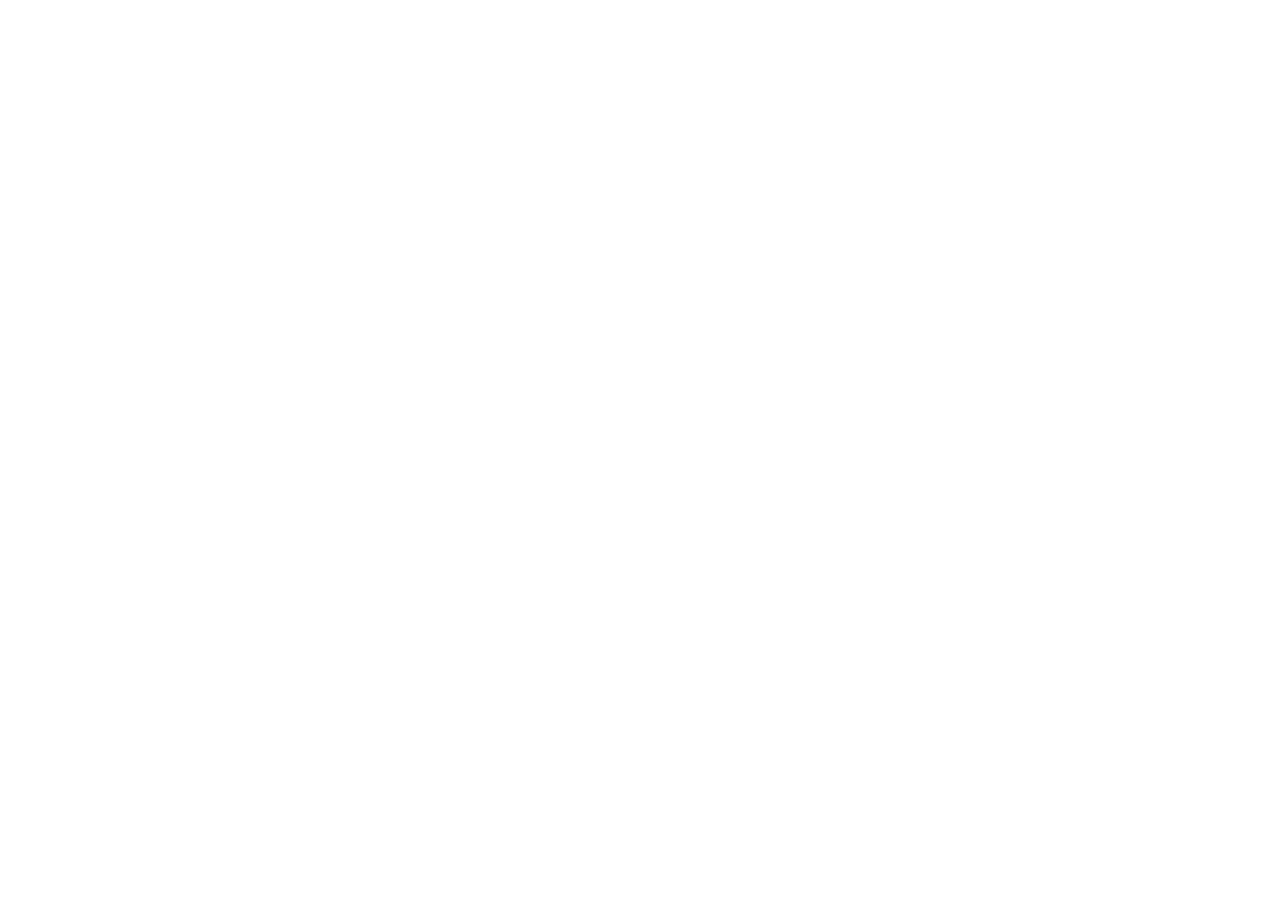
==== index.html @ b7466aca "proyecto replica" ====
<!DOCTYPE html>
<html lang="en">
<head>
    <meta charset="UTF-8">
    <meta name="viewport" content="width=device-width, initial-scale=1.0">
    <title>Document</title>
</head>
<body>
    
</body>
</html>
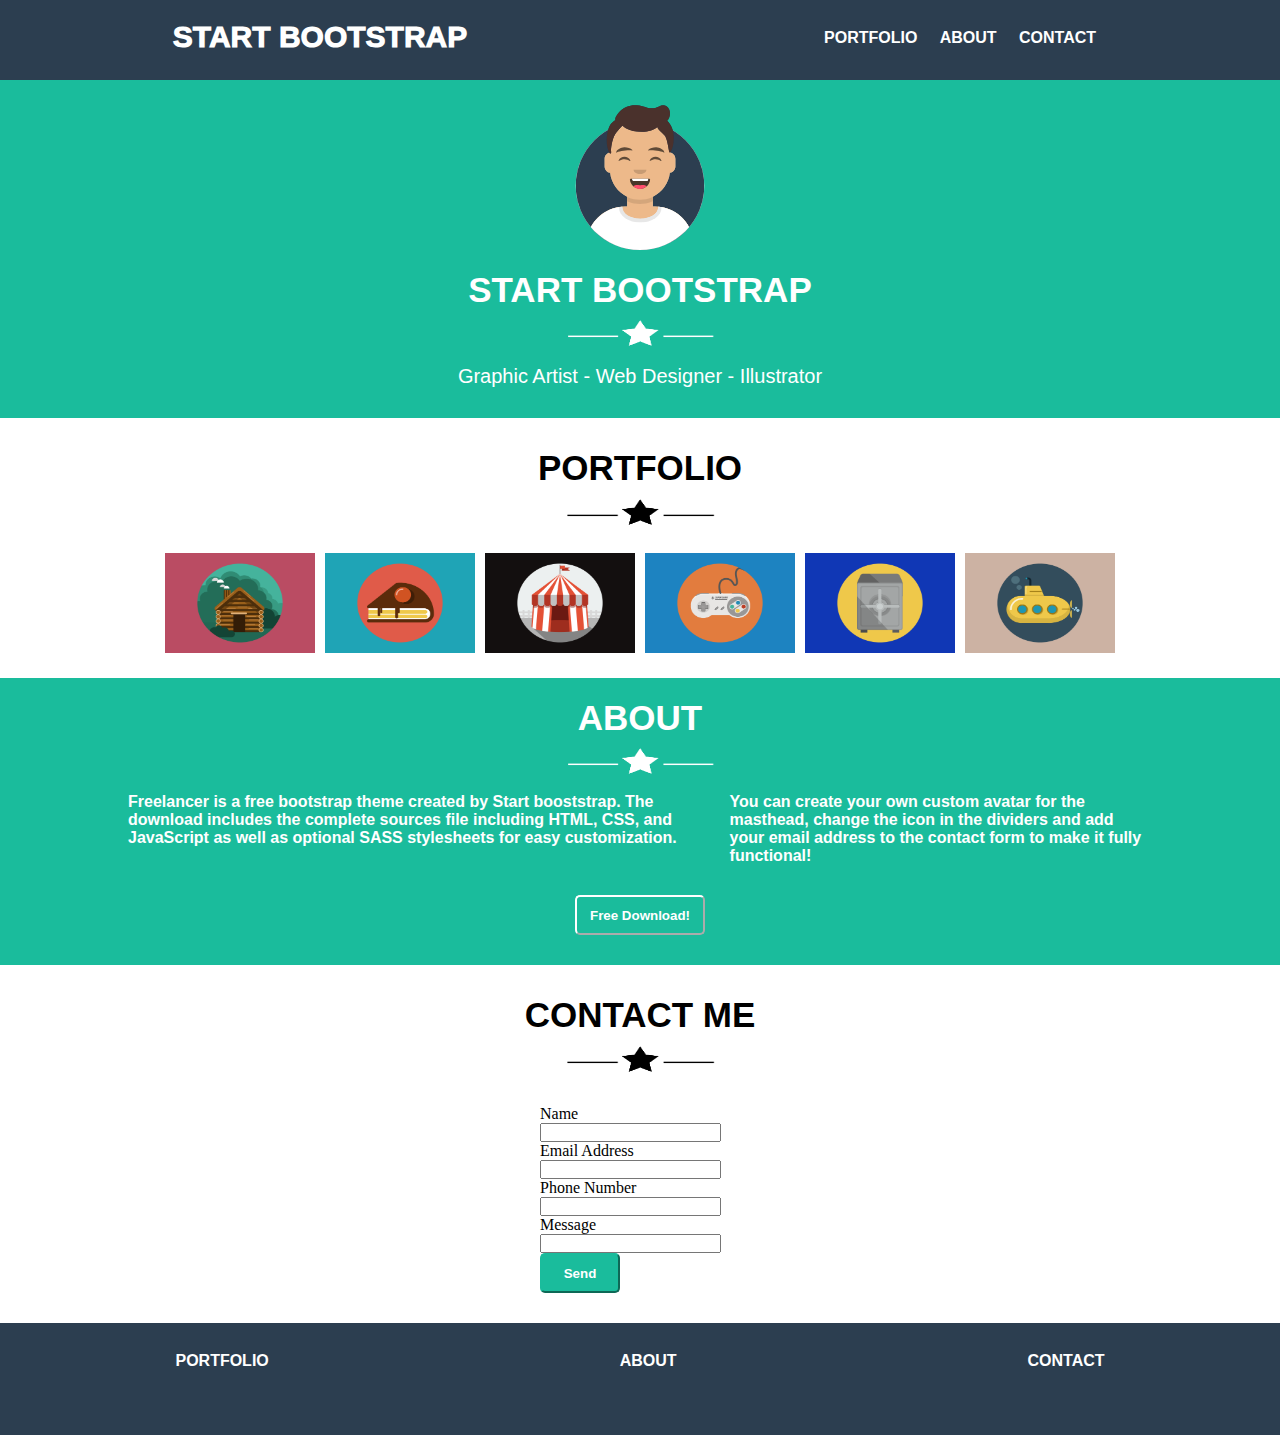
==== commit fd232e5d: "Codigo Actualizado" ====
--- a/index.html
+++ b/index.html
@@ -4,8 +4,78 @@
     <meta charset="UTF-8">
     <meta name="viewport" content="width=device-width, initial-scale=1.0">
     <title>Document</title>
+    <link rel="stylesheet" href="style.css">
 </head>
 <body>
-    
+    <header>
+        <p class="title">
+            START BOOTSTRAP
+        </p>
+        <nav>
+            <ul>
+            <li class="menu"><a href="">PORTFOLIO</a></li>
+            <li class="menu"><a href="">ABOUT</a></li>
+            <li class="menu"><a href="">CONTACT</a></li>
+            </ul>
+        </nav>
+    </header>
+<main>
+    <div class="aqua1">
+        <img src="avataaars.svg" class="avatar">
+        <p class="starttitle">START BOOTSTRAP</p>
+        <img src="LineStar.png" class="starW">
+        <p class="GraphicArtist">Graphic Artist - Web Designer - Illustrator</p>
+    </div>
+ 
+    <div class="blanco1">
+        <h2 class="portfolioH2">PORTFOLIO</h2>
+        <img src="LineStarB.png" class="starB">
+        <div class="imagesT">
+        <img src="cabin.png" height="100px" width="150px">
+        <img src="cake.png" height="100px" width="150px">
+        <img src="circus.png" height="100px" width="150px">
+        <img src="game.png" height="100px" width="150px">
+        <img src="safe.png" height="100px" width="150px">
+        <img src="submarine.png" height="100px" width="150px">
+    </div>
+</div>
+    <div class="aqua2">
+        <h2 class="AboutH2">ABOUT</h2>
+        <img src="LineStar.png" class="starW">
+        <div class="containerP">
+        <p>Freelancer is a free bootstrap theme created by Start booststrap. The download includes the complete sources file including HTML, CSS, and JavaScript as well as optional SASS stylesheets for easy customization.</p>
+        <p>You can create your own custom avatar for the masthead, change the icon in the dividers and add your email address to the contact form to make it fully functional!</p>
+    </div>
+        <button class="buttonDownload">Free Download!</button>
+    </div>
+    <div class="blanco3">
+        <h2 class="contactH2">CONTACT ME</h2>
+        <img src="LineStarB.png" class="starB">
+    </div>
+    <form class="WForm" action="/submit-form.php" method="POST" >
+        <label for="name">Name</label>
+        <input type="text" id="name" name="name" required>
+
+        <label for="email">Email Address</label>
+        <input type="email" id="email" name="email" required>
+
+        <label for="PhoneNumber">Phone Number</label>
+        <input type="PhoneNumber" id="PhoneNumber" name="PhoneNumber" required>
+
+        <label for="Message">Message</label>
+        <input type="Message" id="Message" name="Message" required>
+
+        <button type="submit" class="submit_button">Send</button>
+    </form>
+</main>
+<footer>
+    <nav>
+        <ul>
+        <li class="menu"><a href="">PORTFOLIO</a></li>
+        <li class="menu"><a href="">ABOUT</a></li>
+        <li class="menu"><a href="">CONTACT</a></li>
+        </ul>
+    </nav>
+</footer>
 </body>
 </html>--- a/style.css
+++ b/style.css
@@ -0,0 +1,200 @@
+* {
+    margin: 0px;
+    padding: 0px;
+}
+
+header {
+    background-color: #2C3E50;
+    min-height: 5rem;
+    display:flex;
+    justify-content: space-around;
+    color: white;
+
+}
+nav ul {
+    display: flex;
+    justify-content: space-around;
+    align-items: center;
+}
+
+nav ul li {
+    margin: 0.7rem;
+    list-style: none;
+    margin-top: 1.8rem;
+}
+
+
+footer {
+    background-color:#2C3E50;
+    min-height: 7rem;
+}
+
+a {
+    text-decoration: none;
+}
+
+h2  {
+    font-size: 35px;
+    text-align: center;
+    font-family: Verdana, Geneva, Tahoma, sans-serif;
+    font-weight: 700;
+    padding-top: 5rem;
+}
+
+.title {
+    font-size: 30px;
+    margin-top: 1.25rem;
+    font-weight: 1000;
+    font-family: Verdana, Geneva, Tahoma, sans-serif;
+}
+
+a {
+    color: white;
+    font-weight: 900;
+    font-family: Verdana, Geneva, Tahoma, sans-serif;
+}
+
+
+.aqua1 {
+    background-color:#1ABC9C;
+    padding-bottom: 30px;
+    min-height: 10rem;
+}
+
+.aqua2 {
+    margin-top: 10px;
+    background-color:#1ABC9C;
+    padding-bottom: 30px;
+    min-height: 10rem;
+}
+
+.blanco1 {
+    background-color: white;
+    padding: 0;
+}
+
+.blanco2 {
+    background-color: white;
+    padding: 0;
+}
+
+.avatar {
+    padding-top: 20px;
+    padding-bottom: 20px;
+    display: block;
+    margin: 0 auto;
+    height: 150px;
+    width: 150px;
+}
+
+.portfolioH2 {
+    padding-top: 30px;
+}
+
+.starttitle {
+    color: white;
+    text-align: center;
+    font-family: Verdana, Geneva, Tahoma, sans-serif;
+    font-weight: 900;
+    font-size: 35px;
+}
+
+.starW {
+    display: block;
+    padding-bottom: 15px;
+    padding-top: 10px;
+    margin: 0 auto;
+    height: 30px;
+    width: 150px;
+}
+
+.starB {
+    display: block;
+    padding-top: 10px;
+    margin: 0 auto;
+    height: 30px;
+    width: 150px;
+}
+
+.GraphicArtist {
+    text-align: center;
+    font-weight: 400;
+    font-size: 20px;
+    font-family: Verdana, Geneva, Tahoma, sans-serif;
+    color: white;
+}
+
+.imagesT {
+    border-radius: 500px;
+    display: flex;
+    flex-wrap: wrap;
+    gap: 10px;
+    justify-content: center;
+    align-items: center;
+    margin-top: 25px;
+    margin-bottom: 25px;
+
+}
+
+.AboutH2 {
+    padding-top: 20px;
+    color: white
+}
+
+
+.buttonDownload {
+    color: white;
+    font-weight: 800;
+    font-family: Verdana, Geneva, Tahoma, sans-serif;
+    display: block;
+    margin: 0 auto;
+    border-color: white;
+    background-color: transparent;
+    border-radius: 5px;
+    width: 130px;
+    height: 40px;
+}
+
+
+
+
+.contactH2 {
+    padding-top: 30px;
+}
+
+
+.containerP {
+padding-bottom: 10px;
+color: white;
+font-family: Verdana, Geneva, Tahoma, sans-serif;
+font-weight: 600;
+display: flex; 
+margin: 0 auto;
+justify-content: space-between;
+width: 80%;
+padding-bottom: 30px;
+gap: 50px;
+}
+
+
+.WForm {
+    background-color: white;
+    padding: 30px;
+    border-radius: 8px;
+    width:200px;
+    margin: 0 auto;
+    text-align: left;
+
+}
+
+.submit_button {
+    font-weight: 800;
+    font-family: Verdana, Geneva, Tahoma, sans-serif;
+    display: block;
+    background-color:#1ABC9C;
+    border-color:#1ABC9C ;
+    border-radius: 5px;
+    width: 80px;
+    height: 40px;
+    color: white;
+}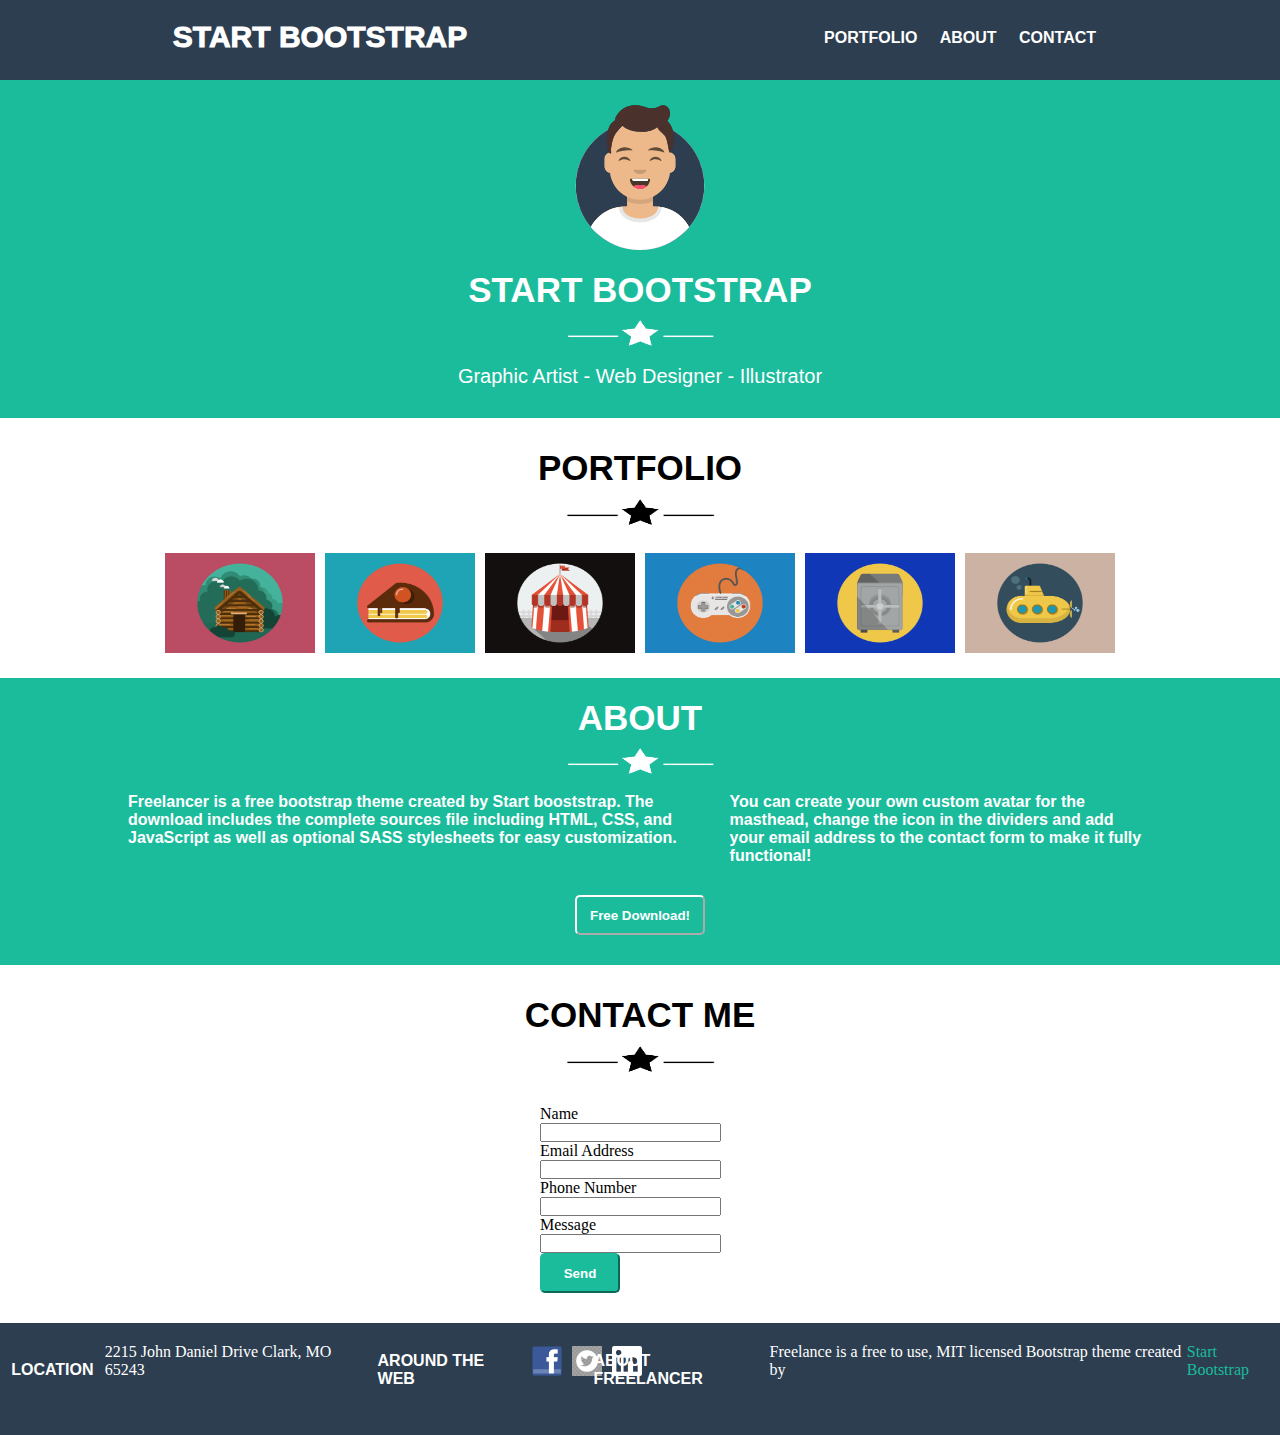
==== commit 31b0fdeb: "Codigo Actualizado" ====
--- a/index.html
+++ b/index.html
@@ -71,9 +71,17 @@
 <footer>
     <nav>
         <ul>
-        <li class="menu"><a href="">PORTFOLIO</a></li>
-        <li class="menu"><a href="">ABOUT</a></li>
-        <li class="menu"><a href="">CONTACT</a></li>
+        <li class="menu"><a href="">LOCATION</a></li>
+        <p class="location1">2215 John Daniel Drive
+            Clark, MO 65243 </p>
+        <li class="menu"><a href="">AROUND THE WEB</a></li>
+        <div class="imglogos">
+            <img src="FB.webp">
+            <img src="twit.webp">
+            <img src="link.webp">
+        </div>
+        <li class="menu"><a href="">ABOUT FREELANCER</a></li>
+        <p class="FreelanceText">Freelance is a free to use, MIT licensed Bootstrap theme created by</p> <p class="FreeLast">Start Bootstrap</p>
         </ul>
     </nav>
 </footer>
--- a/style.css
+++ b/style.css
@@ -125,7 +125,6 @@
 }
 
 .imagesT {
-    border-radius: 500px;
     display: flex;
     flex-wrap: wrap;
     gap: 10px;
@@ -197,4 +196,25 @@
     width: 80px;
     height: 40px;
     color: white;
+}
+
+
+.imglogos {
+    display: flex;
+    height: 30px;
+    width: 50px;
+    gap: 10px;
+}
+
+.location1 {
+    color: white;
+
+}
+
+.FreelanceText {
+    color: white;
+}
+
+.FreeLast {
+    color: #1ABC9C;
 }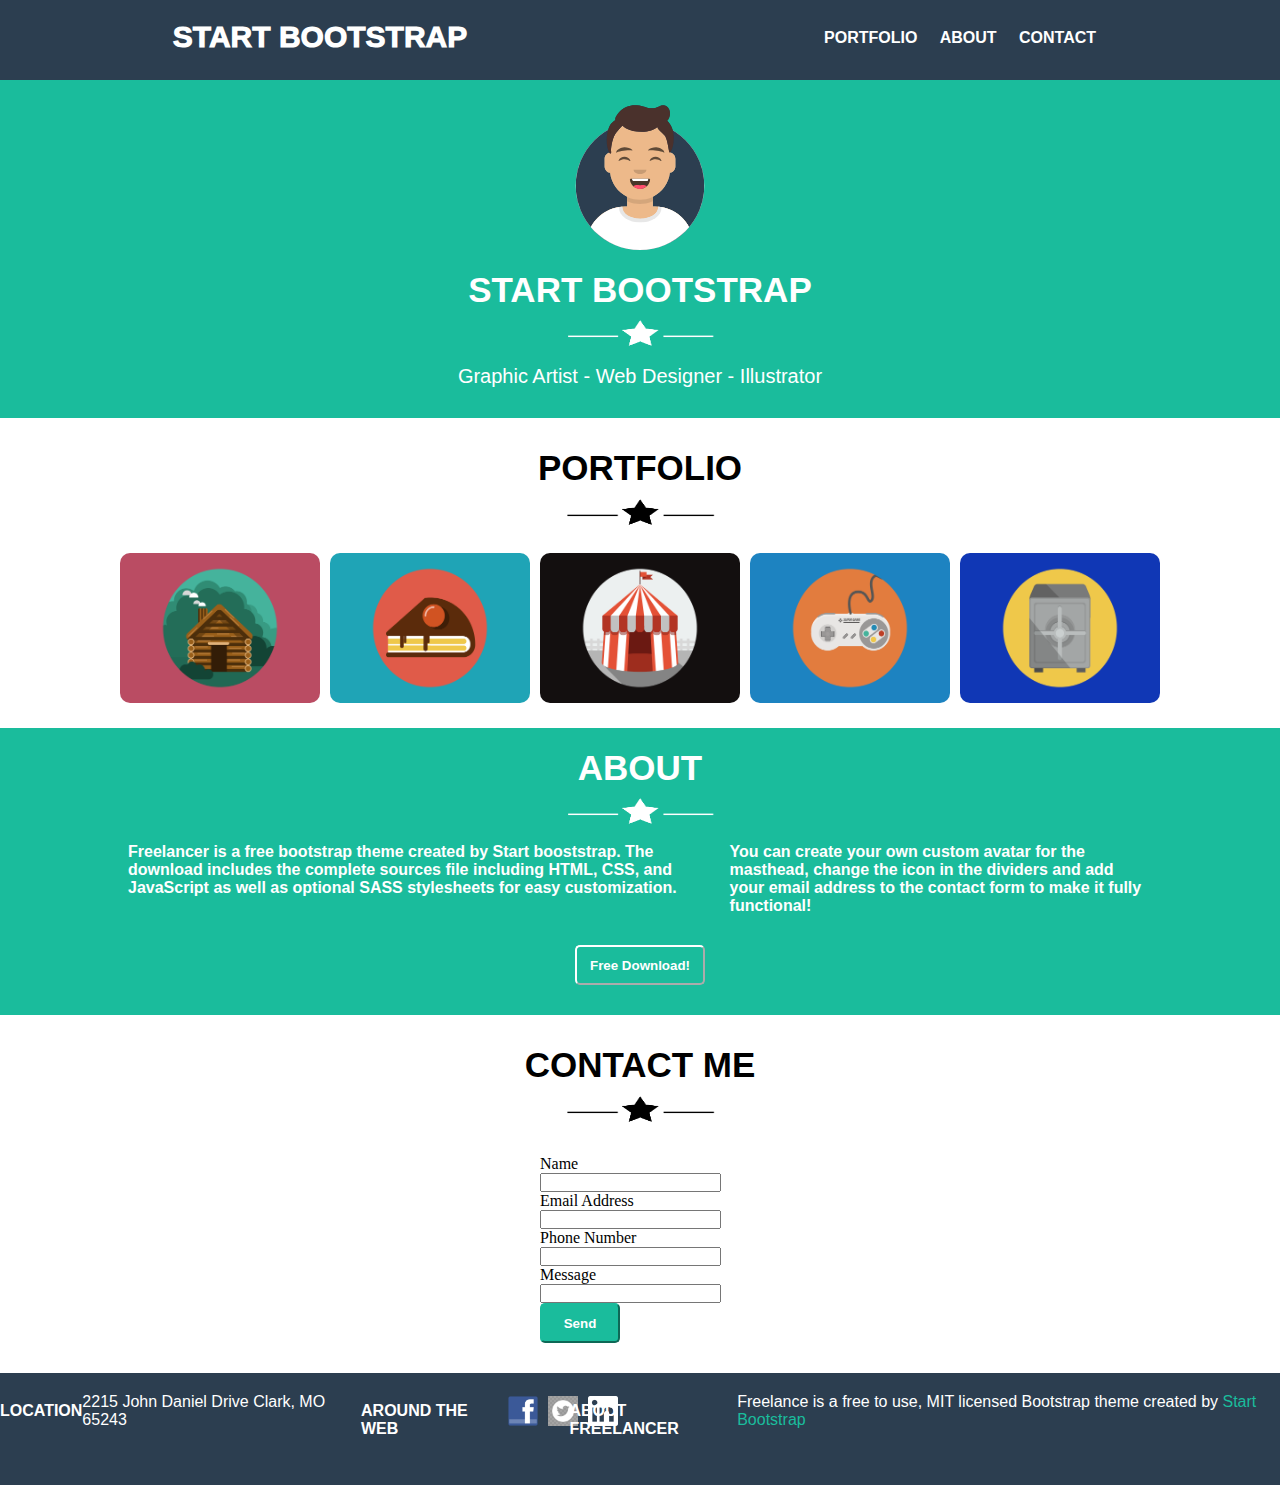
==== commit b0a7bd55: "codigo actualizado" ====
--- a/index.html
+++ b/index.html
@@ -12,10 +12,10 @@
             START BOOTSTRAP
         </p>
         <nav>
-            <ul>
-            <li class="menu"><a href="">PORTFOLIO</a></li>
-            <li class="menu"><a href="">ABOUT</a></li>
-            <li class="menu"><a href="">CONTACT</a></li>
+            <ul class="ul1">
+            <li class="menu1"><a href="">PORTFOLIO</a></li>
+            <li class="menu1"><a href="">ABOUT</a></li>
+            <li class="menu1"><a href="">CONTACT</a></li>
             </ul>
         </nav>
     </header>
@@ -31,12 +31,12 @@
         <h2 class="portfolioH2">PORTFOLIO</h2>
         <img src="LineStarB.png" class="starB">
         <div class="imagesT">
-        <img src="cabin.png" height="100px" width="150px">
-        <img src="cake.png" height="100px" width="150px">
-        <img src="circus.png" height="100px" width="150px">
-        <img src="game.png" height="100px" width="150px">
-        <img src="safe.png" height="100px" width="150px">
-        <img src="submarine.png" height="100px" width="150px">
+        <img src="cabin.png">
+        <img src="cake.png">
+        <img src="circus.png">
+        <img src="game.png">
+        <img src="safe.png"
+        <img src="submarine.png">
     </div>
 </div>
     <div class="aqua2">
@@ -52,7 +52,7 @@
         <h2 class="contactH2">CONTACT ME</h2>
         <img src="LineStarB.png" class="starB">
     </div>
-    <form class="WForm" action="/submit-form.php" method="POST" >
+    <form class="WForm" action="/submit-form.php" method="GET" >
         <label for="name">Name</label>
         <input type="text" id="name" name="name" required>
 
@@ -70,18 +70,17 @@
 </main>
 <footer>
     <nav>
-        <ul>
-        <li class="menu"><a href="">LOCATION</a></li>
-        <p class="location1">2215 John Daniel Drive
-            Clark, MO 65243 </p>
-        <li class="menu"><a href="">AROUND THE WEB</a></li>
+        <ul class="ulfooter">
+        <li class="footerT"><a href="">LOCATION</a></li>
+        <p class="location1">2215 John Daniel Drive Clark, MO 65243 </p>
+        <li class="lifooter"><a href="">AROUND THE WEB</a></li>
         <div class="imglogos">
             <img src="FB.webp">
             <img src="twit.webp">
             <img src="link.webp">
         </div>
-        <li class="menu"><a href="">ABOUT FREELANCER</a></li>
-        <p class="FreelanceText">Freelance is a free to use, MIT licensed Bootstrap theme created by</p> <p class="FreeLast">Start Bootstrap</p>
+        <li class="lifooter"><a href="">ABOUT FREELANCER</a></li>
+        <p class="FreelanceText">Freelance is a free to use, MIT licensed Bootstrap theme created by <span style="color: #1ABC9C";>Start Bootstrap</span>
         </ul>
     </nav>
 </footer>
--- a/style.css
+++ b/style.css
@@ -11,18 +11,29 @@
     color: white;
 
 }
-nav ul {
+.ul1 {
     display: flex;
     justify-content: space-around;
     align-items: center;
 }
 
-nav ul li {
+.menu1 {
     margin: 0.7rem;
     list-style: none;
     margin-top: 1.8rem;
 }
 
+.ulfooter {
+    display:flex;
+    justify-content: space-around;
+    align-items: center;
+}
+
+.lifooter {
+    margin: 0.7rem;
+    list-style: none;
+    margin-top: 1.8rem;
+}
 
 footer {
     background-color:#2C3E50;
@@ -89,6 +100,13 @@
 
 .portfolioH2 {
     padding-top: 30px;
+}
+
+.imagesT img {
+    height: 150px;
+    width: 200px;
+    border-radius: 10px;
+    display: grid;
 }
 
 .starttitle {
@@ -208,13 +226,22 @@
 
 .location1 {
     color: white;
+    font-family: Verdana, Geneva, Tahoma, sans-serif;
+    font-weight: 500;
+
+
 
 }
 
 .FreelanceText {
     color: white;
+    font-family: Verdana, Geneva, Tahoma, sans-serif;
+    font-weight: 500;
+
 }
 
 .FreeLast {
     color: #1ABC9C;
+    font-family: Verdana, Geneva, Tahoma, sans-serif;
+    font-weight: 500;
 }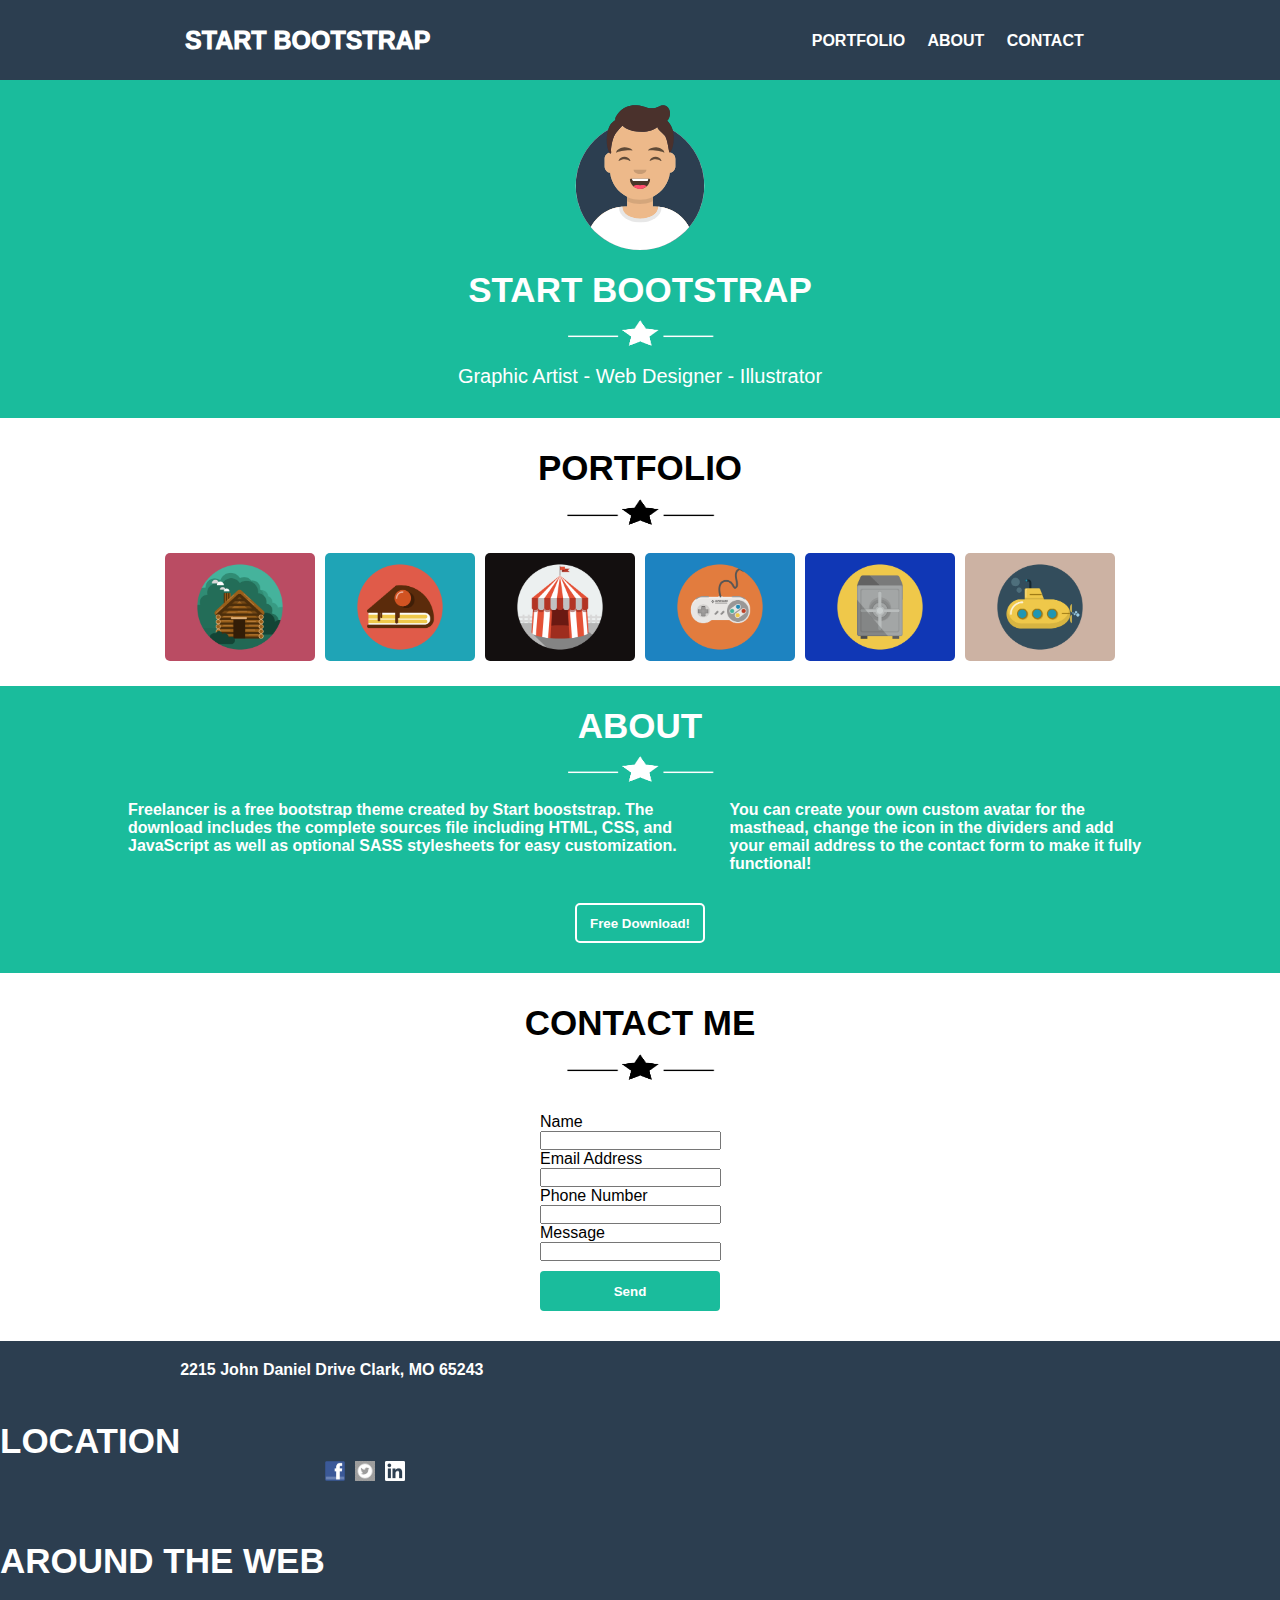
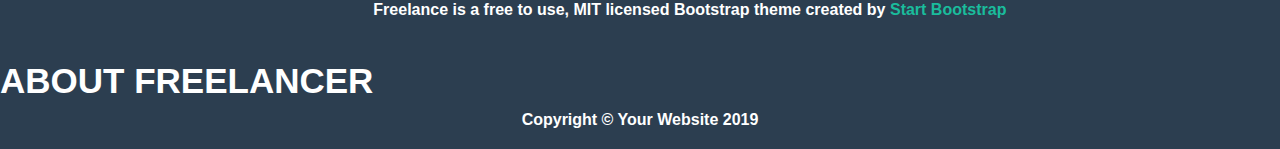
==== commit b0ec42e4: "Actualizacion del codigo" ====
--- a/index.html
+++ b/index.html
@@ -35,7 +35,7 @@
         <img src="cake.png">
         <img src="circus.png">
         <img src="game.png">
-        <img src="safe.png"
+        <img src="safe.png">
         <img src="submarine.png">
     </div>
 </div>
@@ -69,20 +69,32 @@
     </form>
 </main>
 <footer>
-    <nav>
-        <ul class="ulfooter">
-        <li class="footerT"><a href="">LOCATION</a></li>
-        <p class="location1">2215 John Daniel Drive Clark, MO 65243 </p>
-        <li class="lifooter"><a href="">AROUND THE WEB</a></li>
-        <div class="imglogos">
-            <img src="FB.webp">
-            <img src="twit.webp">
-            <img src="link.webp">
+    <div>
+
+        <div>
+            <h2>LOCATION</h2>
+            <p class="p2">2215 John Daniel Drive Clark, 
+                MO 65243</p>
         </div>
-        <li class="lifooter"><a href="">ABOUT FREELANCER</a></li>
-        <p class="FreelanceText">Freelance is a free to use, MIT licensed Bootstrap theme created by <span style="color: #1ABC9C";>Start Bootstrap</span>
-        </ul>
-    </nav>
+
+        <div>
+            <h2>AROUND THE WEB</h2>
+            <div class="imglogos">
+                <img src="FB.webp">
+                <img src="twit.webp">
+                <img src="link.webp">
+            </div>
+        </div>
+
+        <div>
+            <h2>ABOUT FREELANCER</h2>
+            <p class="p2">Freelance is a free to use, MIT licensed Bootstrap theme created by <span style="color: #1ABC9C";>Start Bootstrap</span></p>
+        </div>
+
+    </div>
+    <div>
+    <p class="copyright1">Copyright © Your Website 2019</p>
+</div>
 </footer>
 </body>
 </html>--- a/style.css
+++ b/style.css
@@ -13,32 +13,50 @@
 }
 .ul1 {
     display: flex;
-    justify-content: space-around;
-    align-items: center;
 }
 
 .menu1 {
     margin: 0.7rem;
     list-style: none;
-    margin-top: 1.8rem;
-}
-
-.ulfooter {
-    display:flex;
-    justify-content: space-around;
-    align-items: center;
-}
-
-.lifooter {
-    margin: 0.7rem;
-    list-style: none;
-    margin-top: 1.8rem;
+    margin-top: 2rem;
+}
+
+footer div div {
+    display: flex;
+    flex-wrap: wrap;
 }
 
 footer {
     background-color:#2C3E50;
     min-height: 7rem;
-}
+    color: white;
+    padding-bottom: 20px;
+}
+
+.p2 {
+    font-family: Verdana, Geneva, Tahoma, sans-serif;
+    text-align: center;
+    font-weight: 600;
+    margin-top: 20px;
+}
+
+.copyright1  {
+    margin-top: 10px;
+    text-align: center;
+    color: white;
+    font-family: Verdana, Geneva, Tahoma, sans-serif;
+    font-weight: 600;
+
+}
+
+.imglogos img {
+    flex-direction: row;
+    display: flex;
+    height: 20px;
+    width: 20px;
+    margin: 0 10px 0 0 ;
+}
+
 
 a {
     text-decoration: none;
@@ -48,13 +66,13 @@
     font-size: 35px;
     text-align: center;
     font-family: Verdana, Geneva, Tahoma, sans-serif;
-    font-weight: 700;
+    font-weight: 600;
     padding-top: 5rem;
 }
 
 .title {
-    font-size: 30px;
-    margin-top: 1.25rem;
+    font-size: 25px;
+    align-content: center;
     font-weight: 1000;
     font-family: Verdana, Geneva, Tahoma, sans-serif;
 }
@@ -103,10 +121,10 @@
 }
 
 .imagesT img {
-    height: 150px;
-    width: 200px;
-    border-radius: 10px;
-    display: grid;
+    width: 40%;
+    max-width: 150px;
+    border-radius: 5px;
+    justify-content: space-around;
 }
 
 .starttitle {
@@ -155,7 +173,7 @@
 
 .AboutH2 {
     padding-top: 20px;
-    color: white
+    color: white;
 }
 
 
@@ -167,18 +185,21 @@
     margin: 0 auto;
     border-color: white;
     background-color: transparent;
+    border-style: solid ;
     border-radius: 5px;
     width: 130px;
     height: 40px;
-}
-
-
-
+    cursor: pointer;
+}
+
+.buttonDownload:hover {
+    transform: scale(0.90);
+    background-color: rgba(255, 255, 255, 0.096);
+}
 
 .contactH2 {
     padding-top: 30px;
 }
-
 
 .containerP {
 padding-bottom: 10px;
@@ -201,7 +222,8 @@
     width:200px;
     margin: 0 auto;
     text-align: left;
-
+    font-family: Verdana, Geneva, Tahoma, sans-serif;
+    
 }
 
 .submit_button {
@@ -209,20 +231,23 @@
     font-family: Verdana, Geneva, Tahoma, sans-serif;
     display: block;
     background-color:#1ABC9C;
-    border-color:#1ABC9C ;
-    border-radius: 5px;
-    width: 80px;
+    border-color:#1ABC9C;
+    border-style: solid;
+    border-radius: 4px;
+    width: 180px;
     height: 40px;
     color: white;
-}
-
-
-.imglogos {
-    display: flex;
-    height: 30px;
-    width: 50px;
-    gap: 10px;
-}
+    margin-top: 10px;
+    cursor: pointer;
+}
+
+.submit_button:hover  {
+    transform: scale(0.9);
+    background-color: #06a786;
+
+}
+
+
 
 .location1 {
     color: white;
@@ -244,4 +269,74 @@
     color: #1ABC9C;
     font-family: Verdana, Geneva, Tahoma, sans-serif;
     font-weight: 500;
+}
+
+
+
+@media only screen and (max-width: 360px) {
+    .title {
+        font-size: 12px;
+        align-content: center;
+        font-weight: 1000;
+        font-family: Verdana, Geneva, Tahoma, sans-serif;
+    }
+
+    .menu1 {
+        font-size: 10px;
+        margin: 0.2rem;
+        list-style: none;
+        align-items: center;
+        margin-top: 2.1rem;
+    }
+    
+    .starttitle {
+        color: white;
+        text-align: center;
+        font-family: Verdana, Geneva, Tahoma, sans-serif;
+        font-weight: 900;
+        font-size: 20px;
+    }
+    .GraphicArtist {
+        text-align: center;
+        font-weight: 500;
+        font-size: 15px;
+        font-family: Verdana, Geneva, Tahoma, sans-serif;
+        color: white;
+    }
+
+    .imglogos img {
+        height: 20px;
+        width: 20px;
+    }
+
+    .imagesT img {
+        width: 25%;
+        max-width: 150px;
+        border-radius: 5px;
+        justify-content: space-around;
+    }
+    
+    .AboutH2 {
+        padding-top: 20px;
+        color: white;
+        font-size: 25px;
+    }
+
+    .containerP {
+        padding-bottom: 10px;
+        color: white;
+        font-family: Verdana, Geneva, Tahoma, sans-serif;
+        font-weight: 600;
+        display: flex; 
+        margin: 0 auto;
+        justify-content: space-between;
+        width: 80%;
+        padding-bottom: 30px;
+        gap: 50px;
+        font-size: 12px;
+        }
+
+    footer div div h2 {
+        font-size: 15px;
+    }
 }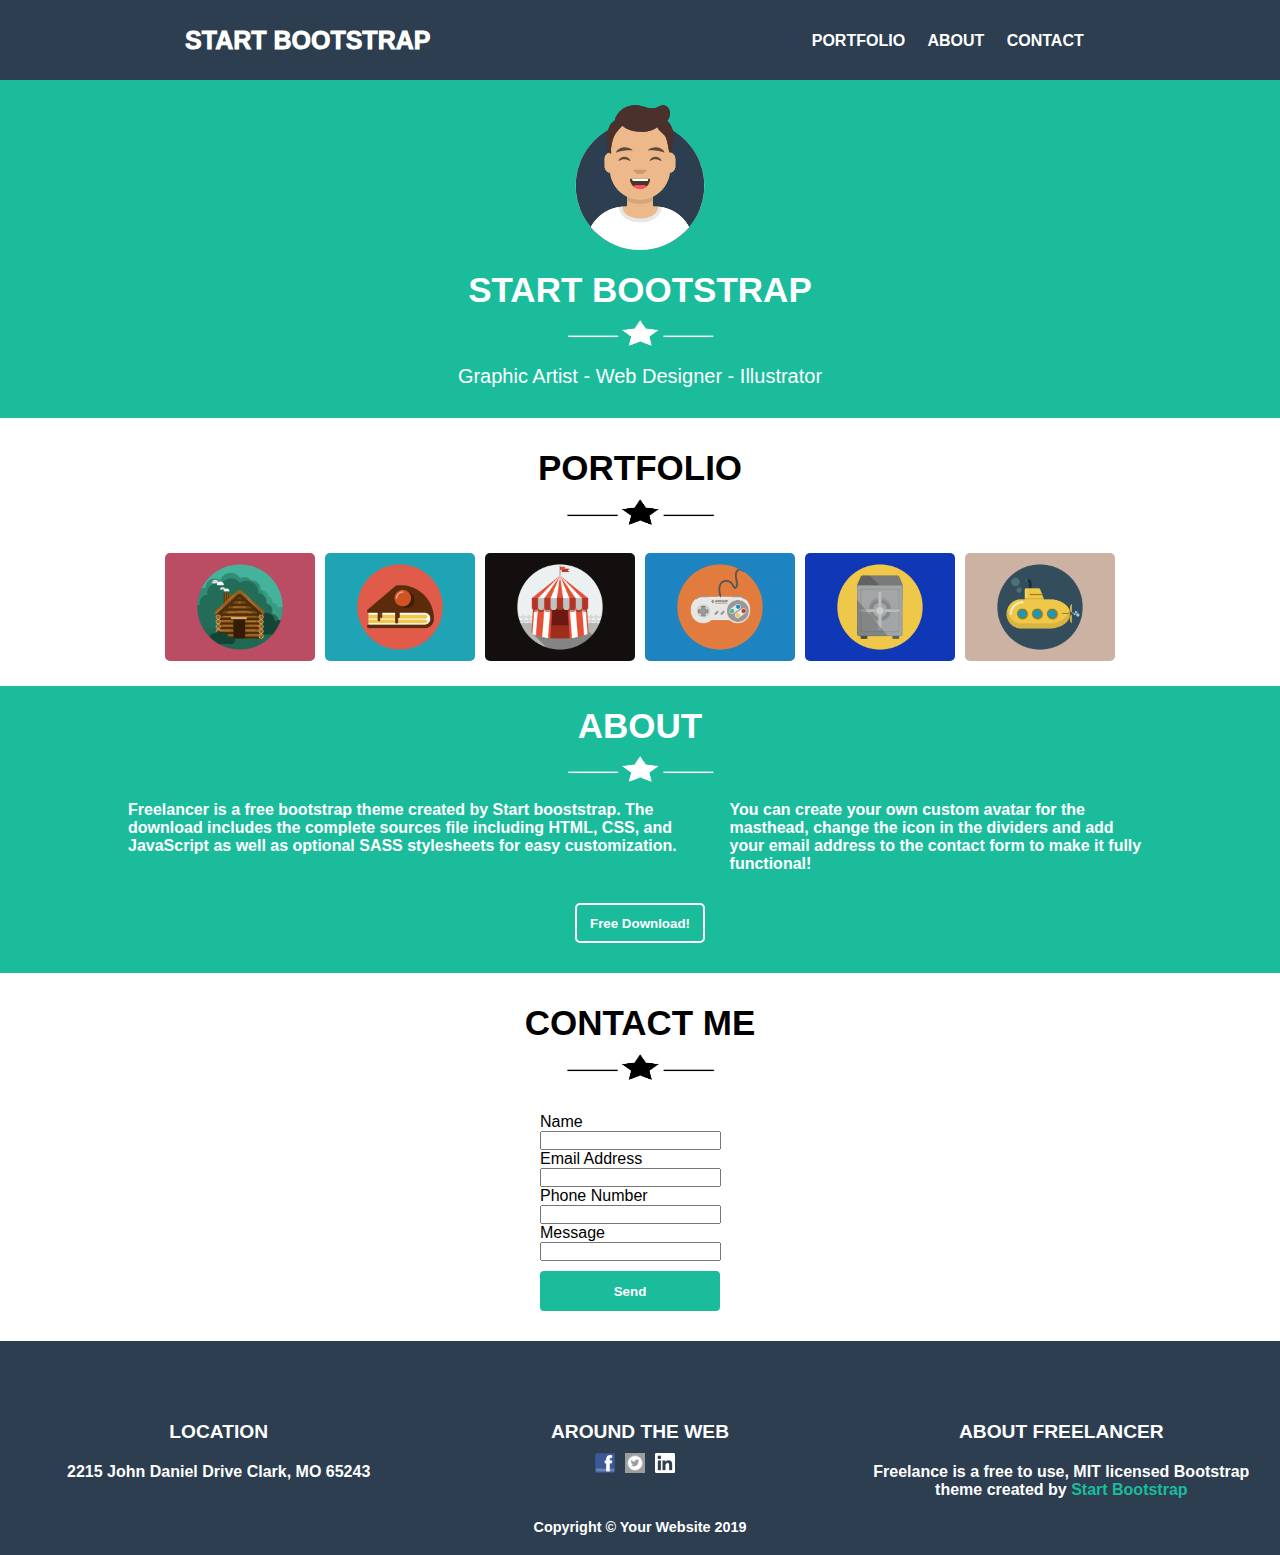
==== commit 5308ebe2: "codigo actualizado" ====
--- a/index.html
+++ b/index.html
@@ -69,32 +69,29 @@
     </form>
 </main>
 <footer>
-    <div>
-
-        <div>
+    <div class="footer-container">
+        <div class="footer-column">
             <h2>LOCATION</h2>
-            <p class="p2">2215 John Daniel Drive Clark, 
-                MO 65243</p>
+            <p class="p2">2215 John Daniel Drive Clark, MO 65243</p>
         </div>
 
-        <div>
+        <div class="footer-column">
             <h2>AROUND THE WEB</h2>
             <div class="imglogos">
-                <img src="FB.webp">
-                <img src="twit.webp">
-                <img src="link.webp">
+                <a href="https://facebook.com"><img src="FB.webp" alt="Facebook"></a>
+                <a href="https://twitter.com"><img src="twit.webp" alt="Twitter"></a>
+                <a href="https://linkedin.com"><img src="link.webp" alt="LinkedIn"></a>
             </div>
         </div>
 
-        <div>
+        <div class="footer-column">
             <h2>ABOUT FREELANCER</h2>
-            <p class="p2">Freelance is a free to use, MIT licensed Bootstrap theme created by <span style="color: #1ABC9C";>Start Bootstrap</span></p>
+            <p class="p2">Freelance is a free to use, MIT licensed Bootstrap theme created by <span style="color: #1ABC9C;">Start Bootstrap</span></p>
         </div>
-
     </div>
-    <div>
-    <p class="copyright1">Copyright © Your Website 2019</p>
-</div>
+    <div class="footer-bottom">
+        <p class="copyright1">Copyright © Your Website 2019</p>
+    </div>
 </footer>
 </body>
 </html>--- a/style.css
+++ b/style.css
@@ -21,16 +21,46 @@
     margin-top: 2rem;
 }
 
-footer div div {
+footer {
+    background-color: #2C3E50;
+    padding: 0 0 20px 0;
+    color: white;
+    text-align: center;
+}
+
+.footer-container {
     display: flex;
+    justify-content: space-around;
     flex-wrap: wrap;
 }
 
-footer {
-    background-color:#2C3E50;
-    min-height: 7rem;
-    color: white;
-    padding-bottom: 20px;
+.footer-column {
+    flex: 1;
+}
+
+.footer-column h2 {
+    font-size: 1.2rem;
+    margin-bottom: 10px;
+}
+
+.imglogos {
+    display: flex;
+    justify-content: center;  
+    align-items: center;     
+}
+
+
+.footer-bottom {
+    margin-top: 20px;
+}
+
+footer div {
+    padding: 0 8px 0 8px;
+}
+
+.copyright1 {
+    font-size: 0.9rem;
+    color: white;
 }
 
 .p2 {
@@ -120,13 +150,6 @@
     padding-top: 30px;
 }
 
-.imagesT img {
-    width: 40%;
-    max-width: 150px;
-    border-radius: 5px;
-    justify-content: space-around;
-}
-
 .starttitle {
     color: white;
     text-align: center;
@@ -162,13 +185,19 @@
 
 .imagesT {
     display: flex;
-    flex-wrap: wrap;
-    gap: 10px;
-    justify-content: center;
-    align-items: center;
-    margin-top: 25px;
-    margin-bottom: 25px;
-
+    flex-wrap: wrap; /* Allows items to wrap onto the next line */
+    gap: 10px; /* Space between images */
+    justify-content: center; /* Center the images horizontally */
+    margin: 25px 0; /* Top and bottom margin */
+    padding: 0 50px; /* Left and right padding */
+}
+
+.imagesT img {
+    max-width: 150px; /* Maximum width for each image */
+    width: 100%; /* Ensure the image takes the full width of its container */
+    height: auto; /* Maintain aspect ratio */
+    border-radius: 5px; /* Rounded corners for images */
+    flex: 1 0 30%; /* Allows flexibility, adjust the 30% as needed */
 }
 
 .AboutH2 {
@@ -273,7 +302,7 @@
 
 
 
-@media only screen and (max-width: 360px) {
+@media only screen and (max-width: 500px) {
     .title {
         font-size: 12px;
         align-content: center;
@@ -302,11 +331,6 @@
         font-size: 15px;
         font-family: Verdana, Geneva, Tahoma, sans-serif;
         color: white;
-    }
-
-    .imglogos img {
-        height: 20px;
-        width: 20px;
     }
 
     .imagesT img {
@@ -339,4 +363,48 @@
     footer div div h2 {
         font-size: 15px;
     }
+    footer {
+        background-color: #2C3E50;
+        color: white;
+        text-align: center;
+    }
+    
+    .footer-container {
+        display: flex;
+        justify-content: space-around;
+        flex-wrap: wrap;
+    }
+    
+    .footer-column {
+        flex: 1;
+    }
+    
+    .footer-column h2 {
+        font-size: 0.8rem;
+        margin-bottom: 10px;
+    }
+    
+    .imglogos {
+        display: flex;
+        justify-content: center;  
+        align-items: center;     
+    }
+    
+    
+    .footer-bottom {
+        margin-top: 20px;
+    }
+    
+    .copyright1 {
+        font-size: 0.7rem;
+        color: white;
+    }
+    .p2 {
+        font-family: Verdana, Geneva, Tahoma, sans-serif;
+        text-align: center;
+        font-weight: 600;
+        margin-top: 20px;
+        font-size: 12px;
+    }
+    
 }